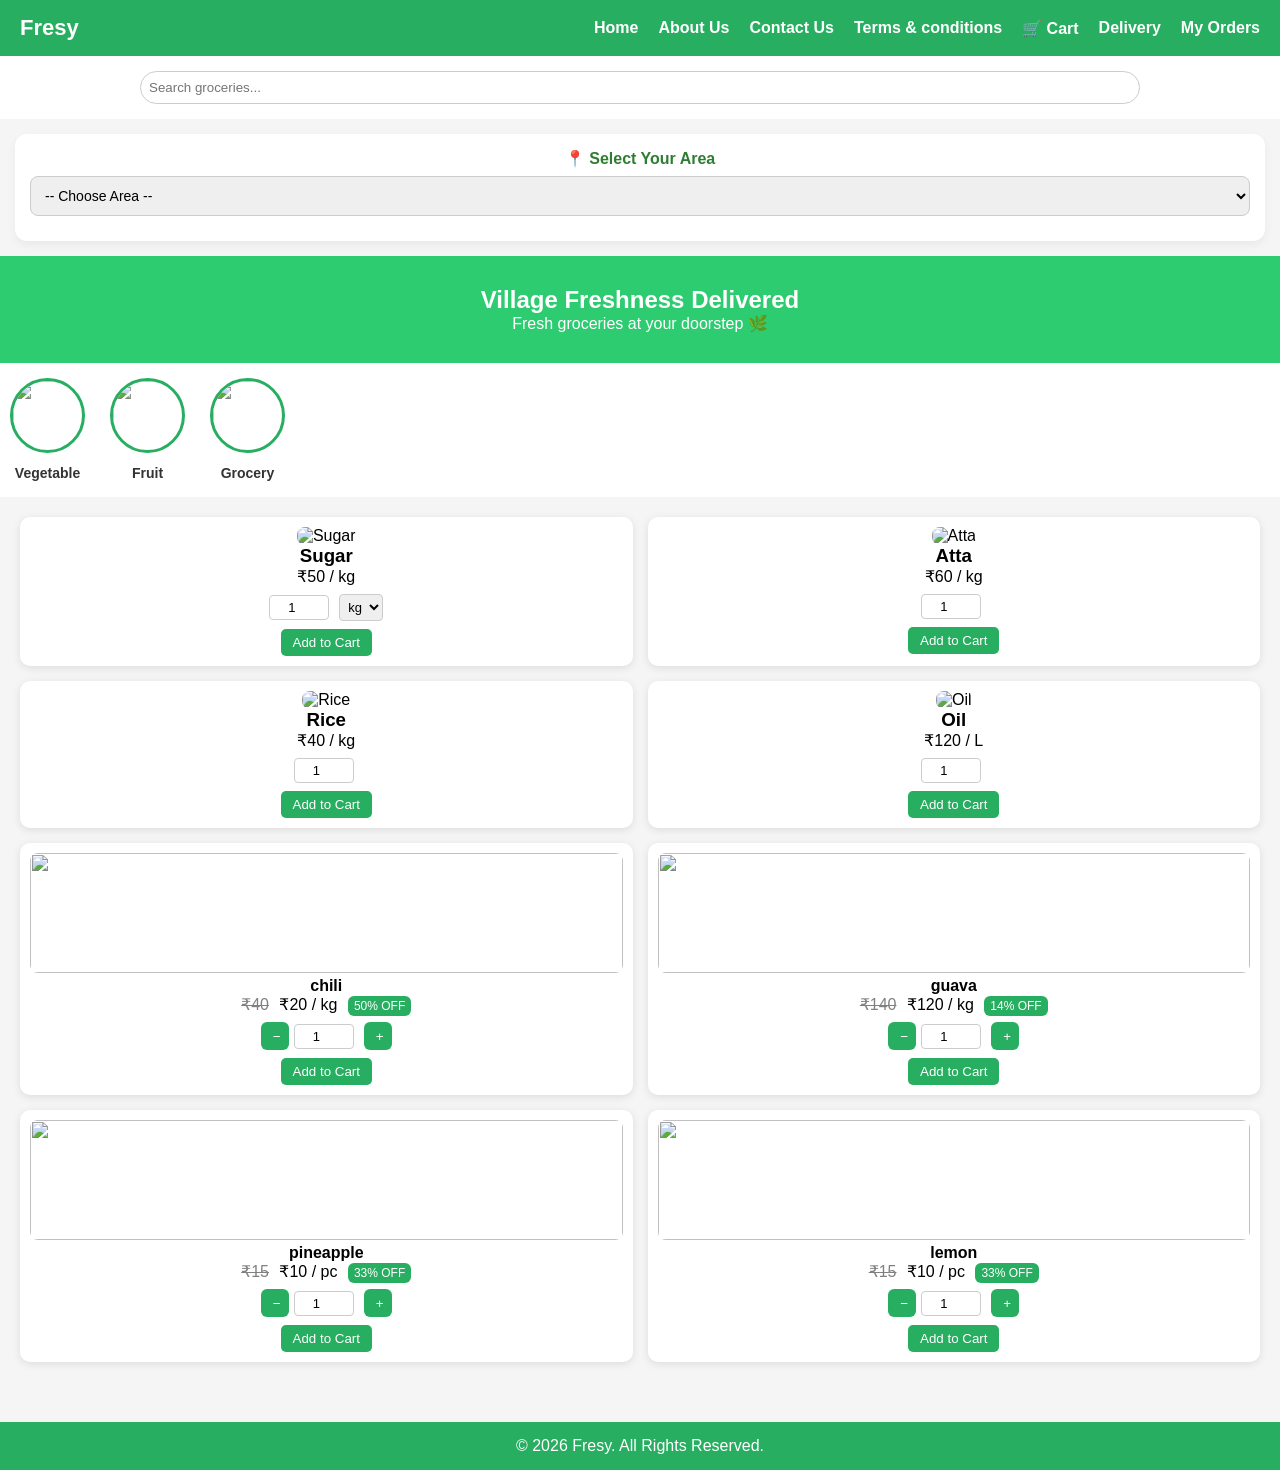
==== index.html @ e692b857 "Add files via upload" ====
<!DOCTYPE html>
<html lang="en">
<head>
<meta charset="UTF-8">
<meta name="viewport" content="width=device-width, initial-scale=1.0">
<title>Fresy - Grocery Delivery</title>
<link rel="stylesheet" href="style.css">
</head>
<body>

<header>
    <div class="logo">Fresy</div>

    <div class="menu-toggle" id="menu-toggle">
        ☰
    </div>

    <nav id="navbar">
        <a href="index.html">Home</a>
        <a href="about.html">About Us</a>
        <a href="contact.html">Contact Us</a>
        <a href="terms.html">Terms & conditions</a>
        <a href="cart.html" class="cart-icon">
    🛒 Cart
</a>
<a href="delivery.html">Delivery</a>
<a href="myorder.html">My Orders</a>
    </nav>
</header>

<!-- Search -->
<section class="search-section">
    <input type="text"  id="searchInput"placeholder="Search groceries...">
</section>
<div class="area-select-box">
    <label for="areaSelect">📍 Select Your Area</label>

    <select id="areaSelect">
        <option value="">-- Choose Area --</option>
        <option value="jhilu">Jhilu</option>
        <option value="nutanhat">Nutanhat</option>
    </select>
</div>

<!-- Banner -->
<section class="banner">
    <h1>Village Freshness Delivered</h1>
    <p>Fresh groceries at your doorstep 🌿</p>
</section>
<!-- Fixed Category Circles -->
<section class="category-wrapper">
    <div class="category-track">

       <a href="vegetable.html" id="vegCircle">
    <button>
        <img src="images/vegetable.jpg" alt="">
        <span>Vegetable</span>
    </button>
</a>
       <a href="fruit.html" id="fruitCircle">
        <button>
            <img src="images/fruit.jpg" alt="">
            <span>Fruit</span>
        </button>
       </a>
       <a href="grocery.html">
    <button>
        <img src="images/grocery.jpg">
        <span>Grocery</span>
    </button>
</a>

    </div>
</section>
<!-- Products -->
<section class="products">

    <div class="card">
        <img src="images/sugar.jpg" alt="Sugar">
        <h3>Sugar</h3>
        <p>₹50 / kg</p>
  <div class="qty-control">
    <input type="number"  id ="qty-Sugar"min="1" value="1">
    <select id ="unit-Sugar">
        <option>kg</option>
        <option>g</option>
    </select>
</div>
      <button onclick="addToCartUniversal('Sugar', 50, 'mass')">
        Add to Cart
    </button>
    </div>

   <div class="card">
    <img src="images/atta.jpg" alt="Atta">
    <h3>Atta</h3>
    <p>₹60 / kg</p>

    <div class="qty-control">
        <input type="number" id="qty-1" value="1" min="1">
    </div>

    <button onclick="addToCart('Atta', 60, 1)">
        Add to Cart
    </button>
</div>
    <div class="card">
        <img src="images/rice.jpg" alt="Rice">
        <h3>Rice</h3>
        <p>₹40 / kg</p>
          <div class="qty-control">
        <input type="number" id="qty-1" value="1" min="1">
    </div>
        <button onclick="addToCart('Rice', 40,1)">Add to Cart</button>
    </div>

    <div class="card">
        <img src="images/oil.jpg" alt="Oil">
        <h3>Oil</h3>
        <p>₹120 / L</p>
        <div class="qty-control">
        <input type="number" id="qty-1" value="1" min="1">
    </div>
        <button onclick="addToCart('oil', 120,1)">Add to Cart</button>
    </div>

</section>
<p id="noResult" style="display:none; text-align:center; margin-top:20px;">
    No product found 😔
</p>
<div class="products"></div>
<footer>
    <p>© 2026 Fresy. All Rights Reserved.</p>
</footer>

<script>
const menuToggle = document.getElementById("menu-toggle");
const navbar = document.getElementById("navbar");

menuToggle.addEventListener("click", () => {
    navbar.classList.toggle("active");
});


// Load cart from localStorage
let cart = JSON.parse(localStorage.getItem("cart")) || [];

/* ADD TO CART */
function addToCart(name, price) {

    let existing = cart.find(item => item.name === name);

    if (existing) {
        existing.qty += 1;
    } else {
        cart.push({
            name: name,
            price: price,
            qty: 1
        });
    }

    localStorage.setItem("cart", JSON.stringify(cart));

    alert("Product Added to Cart ✅");
}

/* LOAD CART PAGE */
function loadCart() {

    const container = document.getElementById("cart-items");
    if (!container) return;

    container.innerHTML = "";

    let total = 0;

    cart.forEach((item, index) => {

        total += item.price * item.qty;

        container.innerHTML += `
            <div>
                <h3>${item.name}</h3>
                <p>₹${item.price} × ${item.qty}</p>
                <button onclick="removeItem(${index})">Remove</button>
                <hr>
            </div>
        `;
    });

    document.getElementById("total").innerText = total;
}

/* REMOVE ITEM */
function removeItem(index) {
    cart.splice(index, 1);
    localStorage.setItem("cart", JSON.stringify(cart));
    loadCart();
}

/* Auto run when cart page loads */
loadCart();
</script>
<script src="product.js"></script>
<script src="index.js"></script>
<script>

document.addEventListener("DOMContentLoaded", function(){

    const areaSelect = document.getElementById("areaSelect");

    const params = new URLSearchParams(window.location.search);
    const area = params.get("area");

    // 🔹 If URL has area → set selected option
    if(area && areaSelect){
        areaSelect.value = area;
    }

    // 🔹 Auto redirect when change
    if(areaSelect){
        areaSelect.addEventListener("change", function(){
            let selectedArea = this.value;
            if(selectedArea){
                window.location.href = "index.html?area=" + selectedArea;
            }
        });
    }

    // 🔹 Hide vegetable for Jhilu
    const vegCircle = document.getElementById("vegCircle");
  const fruitCircle = document.getElementById("fruitCircle");
    if(area === "jhilu"){
     if(vegCircle)vegCircle.style.display = "none";
      if(fruitCircle) fruitCircle.style.display = "none";
    }

});

</script>
</body>
</html>
---- style.css ----
body{
    margin:0;
    font-family: Arial, sans-serif;
    background:#f4f6f8;

    display:flex;
    flex-direction:column;
    min-height:100vh;
}

/* Navbar */
header {
    display: flex;
    justify-content: space-between;
    align-items: center;
    padding: 15px 20px;
    background: #27ae60;
    color: white;
    position: relative;
}

.logo {
    font-size: 22px;
    font-weight: bold;
}

nav {
    display: flex;
    gap: 15px;
}

nav a {
    text-decoration: none;
    color: white;
    font-weight: bold;
}

.menu-toggle {
    display: none;
    font-size: 24px;
    cursor: pointer;
}

/* Search */
.search-section {
    text-align: center;
    padding: 15px;
    background: white;
}

.search-section input {
    width: 80%;
    padding: 8px;
    border-radius: 20px;
    border: 1px solid #ccc;
}

/* Banner */
.banner {
    text-align: center;
    padding: 30px 15px;
    background: #2ecc71;
    color: white;
}

/* Products - 2 Column Grid */
.products {
    display: grid;
    grid-template-columns: repeat(2, 1fr);
    gap: 15px;
    padding: 20px;
}

.card {
    background: white;
    padding: 10px;
    border-radius: 10px;
    text-align: center;
    box-shadow: 0 2px 8px rgba(0,0,0,0.1);
}

.card img {
    width: 100%;
    height: 120px;
    object-fit: cover;
    border-radius: 8px;
}

.card button {
    background: #27ae60;
    border: none;
    padding: 6px 12px;
    color: white;
    border-radius: 5px;
    cursor: pointer;
}

/* Footer */
footer {
    text-align: center;
    padding: 15px;
    background: #27ae60;
    color: white;
}

/* Mobile */
@media (max-width: 768px) {

    nav {
        display: none;
        flex-direction: column;
        position: absolute;
        top: 55px;
        right: 0;
        background: #27ae60;
        width: 180px;
        padding: 10px;
    }

    nav.active {
        display: flex;
    }

    .menu-toggle {
        display: block;
    }

    .products {
        grid-template-columns: repeat(2, 1fr);
    }
}
/* Wrapper */
.category-wrapper {
    overflow-x: auto;   /* touch scroll enable */
    overflow-y: hidden;
    background: #fff;
    padding: 15px 0;
    -webkit-overflow-scrolling: touch;
}

/* Hide Scrollbar */
.category-wrapper::-webkit-scrollbar {
    display: none;
}

/* Track */
.category-track {
    display: flex;
    gap: 20px;
    width: max-content;
    animation: scrollLeft 15s linear infinite;
}

/* Button */
.category-track button {
    border: none;
    background: transparent;
    cursor: pointer;
    flex-shrink: 0;
    text-align: center;
}

/* Fixed Category Section */
.category-wrapper {
    background: #fff;
    padding: 15px 10px;
}

/* Horizontal Row */
.category-track {
    display: flex;
    justify-content: center;
    gap: 25px;
}

/* Button */
.category-track button {
    border: none;
    background: transparent;
    cursor: pointer;
    text-align: center;
}

/* Circle Image */
.category-track img {
    width: 75px;
    height: 75px;
    border-radius: 50%;
    object-fit: cover;
    border: 3px solid #27ae60;
}

/* Text */
.category-track span {
    display: block;
    margin-top: 6px;
    font-size: 14px;
    font-weight: bold;
    color: #333;
}
* {
    margin: 0;
    padding: 0;
    box-sizing: border-box;
}

body {
    font-family: Arial, sans-serif;
    background: #f5f5f5;
}

/* NAVBAR */

header {
    display: flex;
    justify-content: space-between;
    align-items: center;
    padding: 15px 20px;
    background: #27ae60;
    color: white;
    position: relative;
}

.logo {
    font-size: 22px;
    font-weight: bold;
}

nav {
    display: flex;
    gap: 20px;
}

nav a {
    text-decoration: none;
    color: white;
    font-weight: bold;
}

.menu-toggle {
    display: none;
    font-size: 24px;
    cursor: pointer;
}

/* BANNER */

.about-banner {
    background: #2ecc71;
    color: white;
    text-align: center;
    padding: 50px 20px;
}

/* CONTENT */

.about-content {
    padding: 40px 20px;
    background: white;
    line-height: 1.6;
}

.about-content h2 {
    margin-top: 20px;
    color: #27ae60;
}

.about-content ul {
    margin-top: 10px;
    padding-left: 20px;
}

.about-content li {
    margin-bottom: 8px;
}

/* FOUNDER SECTION */

.founder-section {
    padding: 50px 20px;
    background: #f9f9f9;
    text-align: center;
}

.founder-section h2 {
    color: #27ae60;
    margin-bottom: 30px;
}

.founder-card {
    display: flex;
    align-items: center;
    justify-content: center;
    gap: 30px;
    max-width: 900px;
    margin: auto;
    flex-wrap: wrap;
}

.founder-card img {
    width: 200px;
    height: 200px;
    object-fit: cover;
    border-radius: 50%;
    border: 4px solid #27ae60;
}

.founder-info {
    max-width: 500px;
    text-align: left;
}

.founder-info h3 {
    margin-bottom: 10px;
}

/* FOOTER */

footer {
    text-align: center;
    padding: 15px;
    background: #27ae60;
    color: white;
}

/* MOBILE */

@media (max-width: 768px) {

    nav {
        display: none;
        flex-direction: column;
        position: absolute;
        top: 55px;
        right: 0;
        background: #27ae60;
        width: 180px;
        padding: 10px;
    }

    nav.active {
        display: flex;
    }

    .menu-toggle {
        display: block;
    }

    .founder-card {
        flex-direction: column;
        text-align: center;
    }

    .founder-info {
        text-align: center;
    }
}


/* CONTACT PAGE */

.contact-banner {
    background: #2ecc71;
    color: white;
    text-align: center;
    padding: 50px 20px;
}

.contact-container {
    display: flex;
    justify-content: center;
    gap: 40px;
    padding: 40px 20px;
    background: white;
    flex-wrap: wrap;
}

.contact-info, .contact-form {
    flex: 1;
    min-width: 280px;
}

.contact-info h2,
.contact-form h2 {
    margin-bottom: 15px;
    color: #27ae60;
}

.contact-form form {
    display: flex;
    flex-direction: column;
}

.contact-form input,
.contact-form textarea {
    margin-bottom: 15px;
    padding: 10px;
    border: 1px solid #ccc;
    border-radius: 5px;
}

.contact-form button {
    background: #27ae60;
    color: white;
    padding: 10px;
    border: none;
    border-radius: 5px;
    cursor: pointer;
}

.contact-form button:hover {
    background: #219150;
}
/* TERMS PAGE */

.terms-banner {
    background: #2ecc71;
    color: white;
    text-align: center;
    padding: 50px 20px;
}

.terms-content {
    padding: 40px 20px;
    background: white;
    line-height: 1.7;
}

.terms-content h2 {
    margin-top: 25px;
    color: #27ae60;
}

.warning {
    background: #ffe6e6;
    color: #cc0000;
    padding: 15px;
    border-left: 5px solid red;
    margin-top: 10px;
    font-weight: bold;
}

/* Quantity + Unit Control */

.card input[type="number"] {
    width: 60px;
    padding: 4px;
    font-size: 13px;
    margin-right: 5px;
    border: 1px solid #ccc;
    border-radius: 4px;
}

.card select {
    padding: 4px;
    font-size: 13px;
    border: 1px solid #ccc;
    border-radius: 4px;
}

/* Control wrapper */
.qty-control {
    display: flex;
    justify-content: center;
    align-items: center;
    gap: 5px;
    margin: 8px 0;
}
.highlight{
    color:#27ae60;
    font-weight:bold;
}
/* ===== Area Select Section ===== */

.area-select-box{
    background: #ffffff;
    padding: 15px;
    margin: 15px;
    border-radius: 12px;
    box-shadow: 0 4px 10px rgba(0,0,0,0.05);
    text-align: center;
}

.area-select-box label{
    display: block;
    font-weight: 600;
    margin-bottom: 8px;
    color: #2e7d32;
}

.area-select-box select{
    width: 100%;
    padding: 10px;
    border-radius: 8px;
    border: 1px solid #ccc;
    font-size: 14px;
    margin-bottom: 10px;
}

.area-select-box button{
    width: 100%;
    padding: 10px;
    border: none;
    border-radius: 8px;
    background: #2e7d32;
    color: #fff;
    font-size: 15px;
    font-weight: 600;
    cursor: pointer;
}

.area-select-box button:hover{
    background: #256628;
}
.old-price{
    text-decoration: line-through;
    color: gray;
    margin-right: 6px;
}

.discount{
    background: #27ae60;
    color: white;
    padding: 3px 6px;
    border-radius: 6px;
    font-size: 12px;
    margin-left: 6px;
}
.qty-control button{
    width:28px;
    height:28px;
    background:#27ae60;
    color:white;
    border:none;
    border-radius:6px;
    cursor:pointer;
}

.qty-control input{
    width:45px;
    text-align:center;
}

.add-btn{
    padding:8px 14px;
    background:#27ae60;
    color:white;
    border:none;
    border-radius:8px;
    cursor:pointer;
}
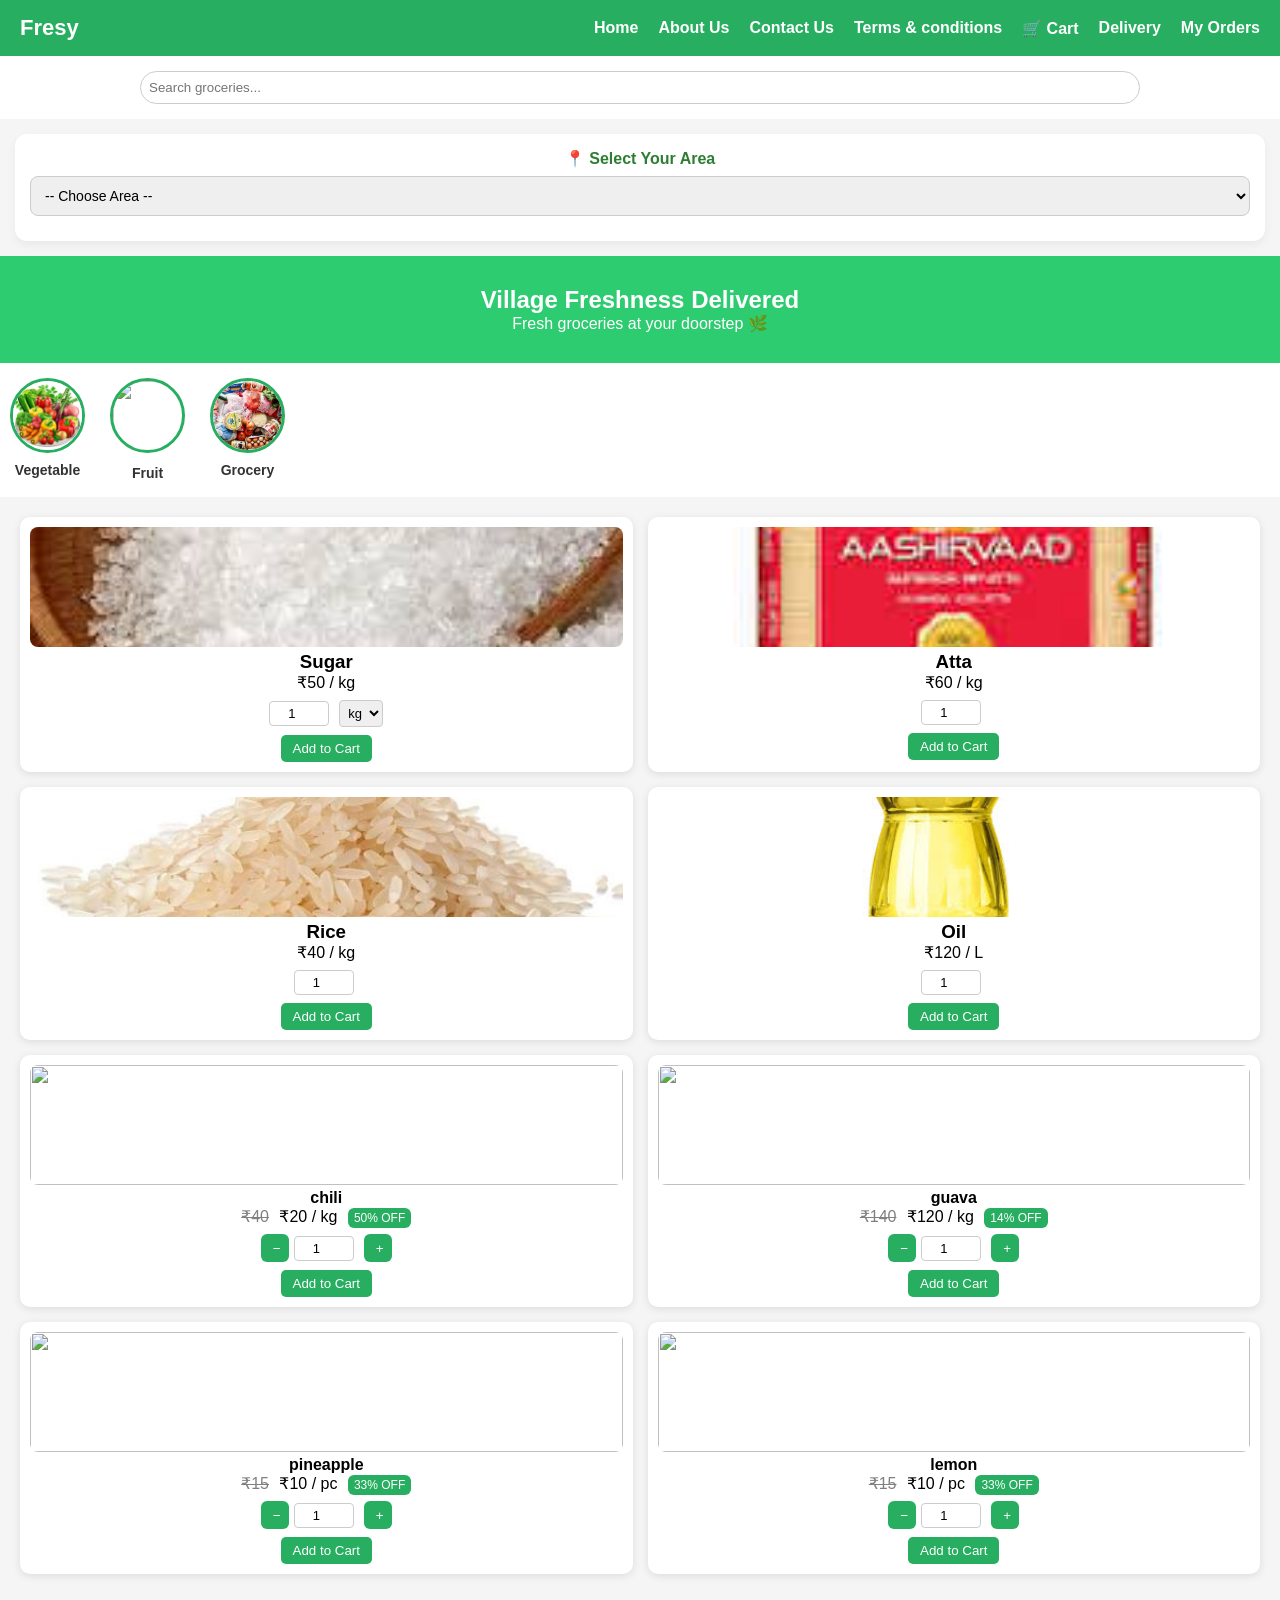
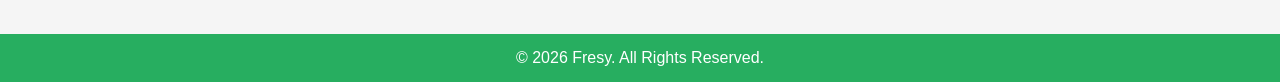
==== commit cc5ed5b1: "Update image paths to remove 'images/' prefix" ====
--- a/index.html
+++ b/index.html
@@ -53,19 +53,19 @@
 
        <a href="vegetable.html" id="vegCircle">
     <button>
-        <img src="images/vegetable.jpg" alt="">
+        <img src="vegetable.jpg" alt="">
         <span>Vegetable</span>
     </button>
 </a>
        <a href="fruit.html" id="fruitCircle">
         <button>
-            <img src="images/fruit.jpg" alt="">
+            <img src="fruit.jpg" alt="">
             <span>Fruit</span>
         </button>
        </a>
        <a href="grocery.html">
     <button>
-        <img src="images/grocery.jpg">
+        <img src="grocery.jpg">
         <span>Grocery</span>
     </button>
 </a>
@@ -76,7 +76,7 @@
 <section class="products">
 
     <div class="card">
-        <img src="images/sugar.jpg" alt="Sugar">
+        <img src="sugar.jpg" alt="Sugar">
         <h3>Sugar</h3>
         <p>₹50 / kg</p>
   <div class="qty-control">
@@ -92,7 +92,7 @@
     </div>
 
    <div class="card">
-    <img src="images/atta.jpg" alt="Atta">
+    <img src="atta.jpg" alt="Atta">
     <h3>Atta</h3>
     <p>₹60 / kg</p>
 
@@ -105,7 +105,7 @@
     </button>
 </div>
     <div class="card">
-        <img src="images/rice.jpg" alt="Rice">
+        <img src="rice.jpg" alt="Rice">
         <h3>Rice</h3>
         <p>₹40 / kg</p>
           <div class="qty-control">
@@ -115,7 +115,7 @@
     </div>
 
     <div class="card">
-        <img src="images/oil.jpg" alt="Oil">
+        <img src="oil.jpg" alt="Oil">
         <h3>Oil</h3>
         <p>₹120 / L</p>
         <div class="qty-control">
@@ -240,4 +240,4 @@
 
 </script>
 </body>
-</html>+</html>
